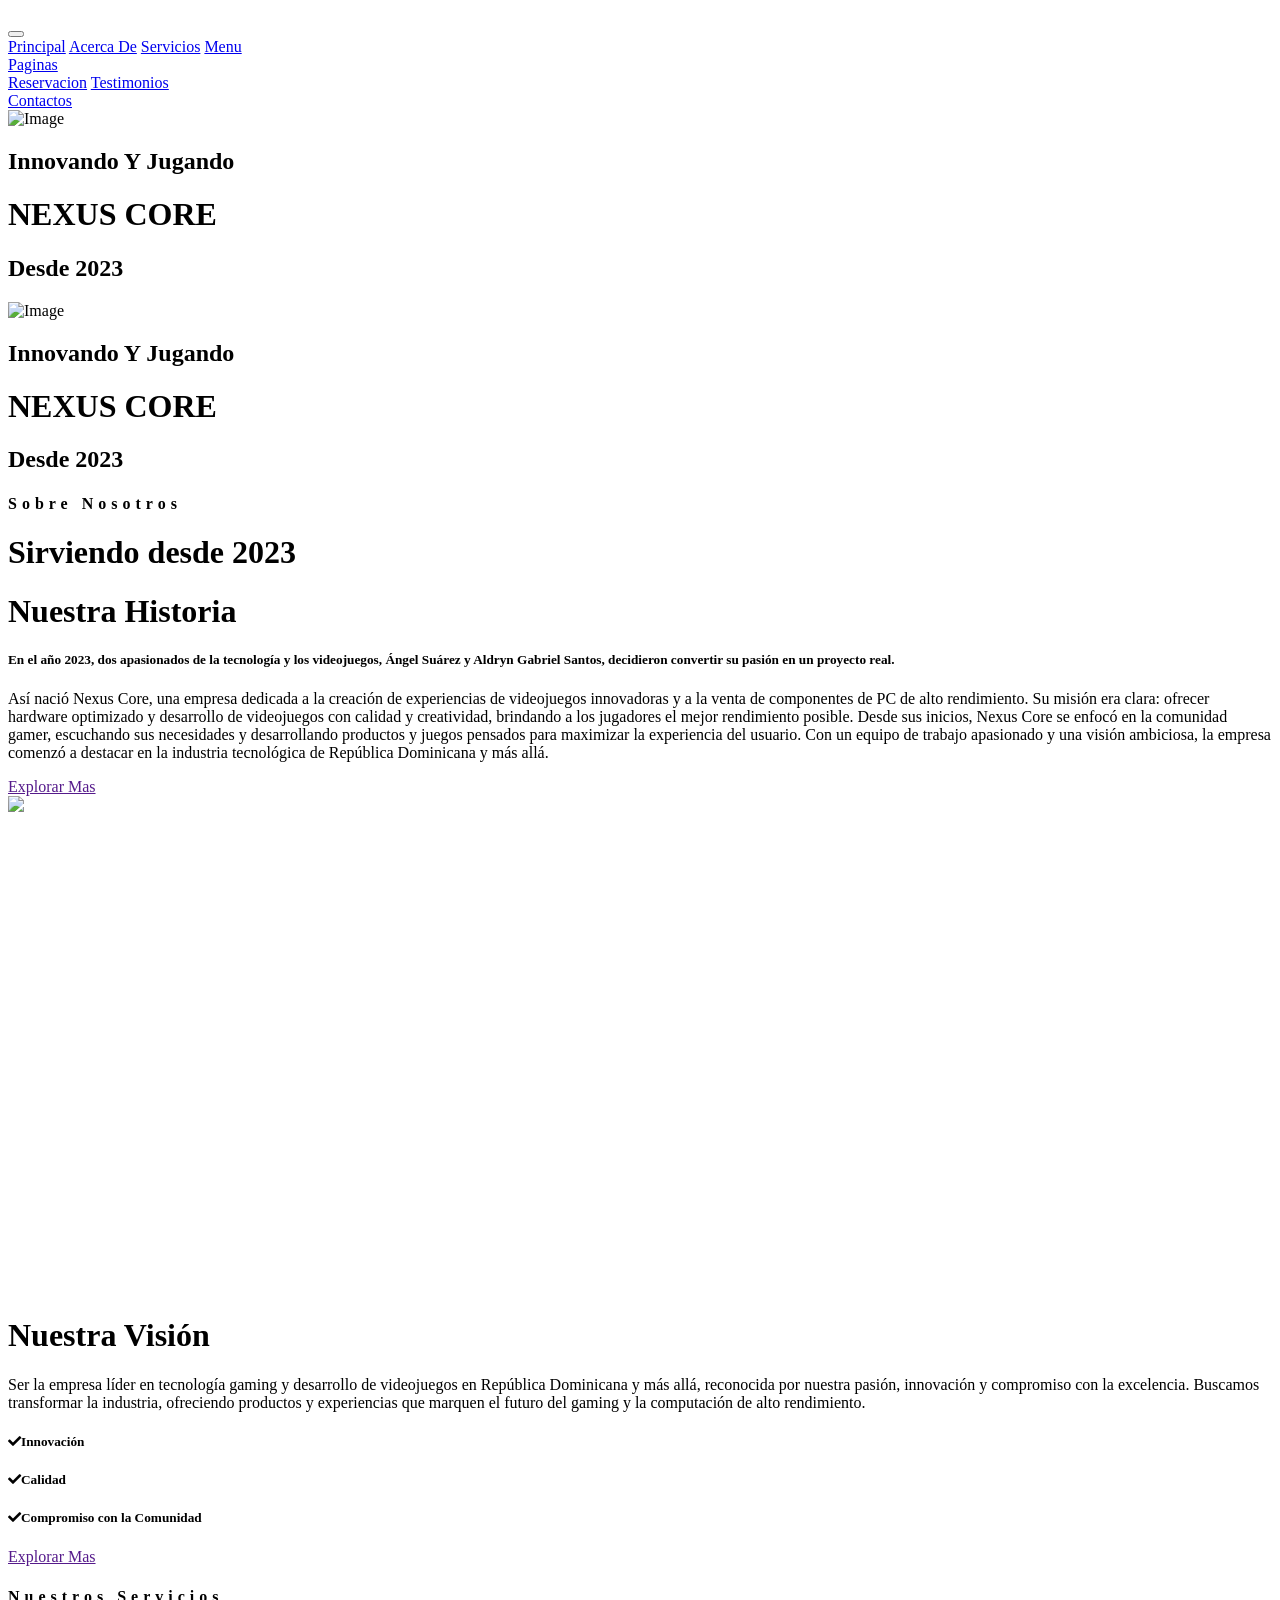
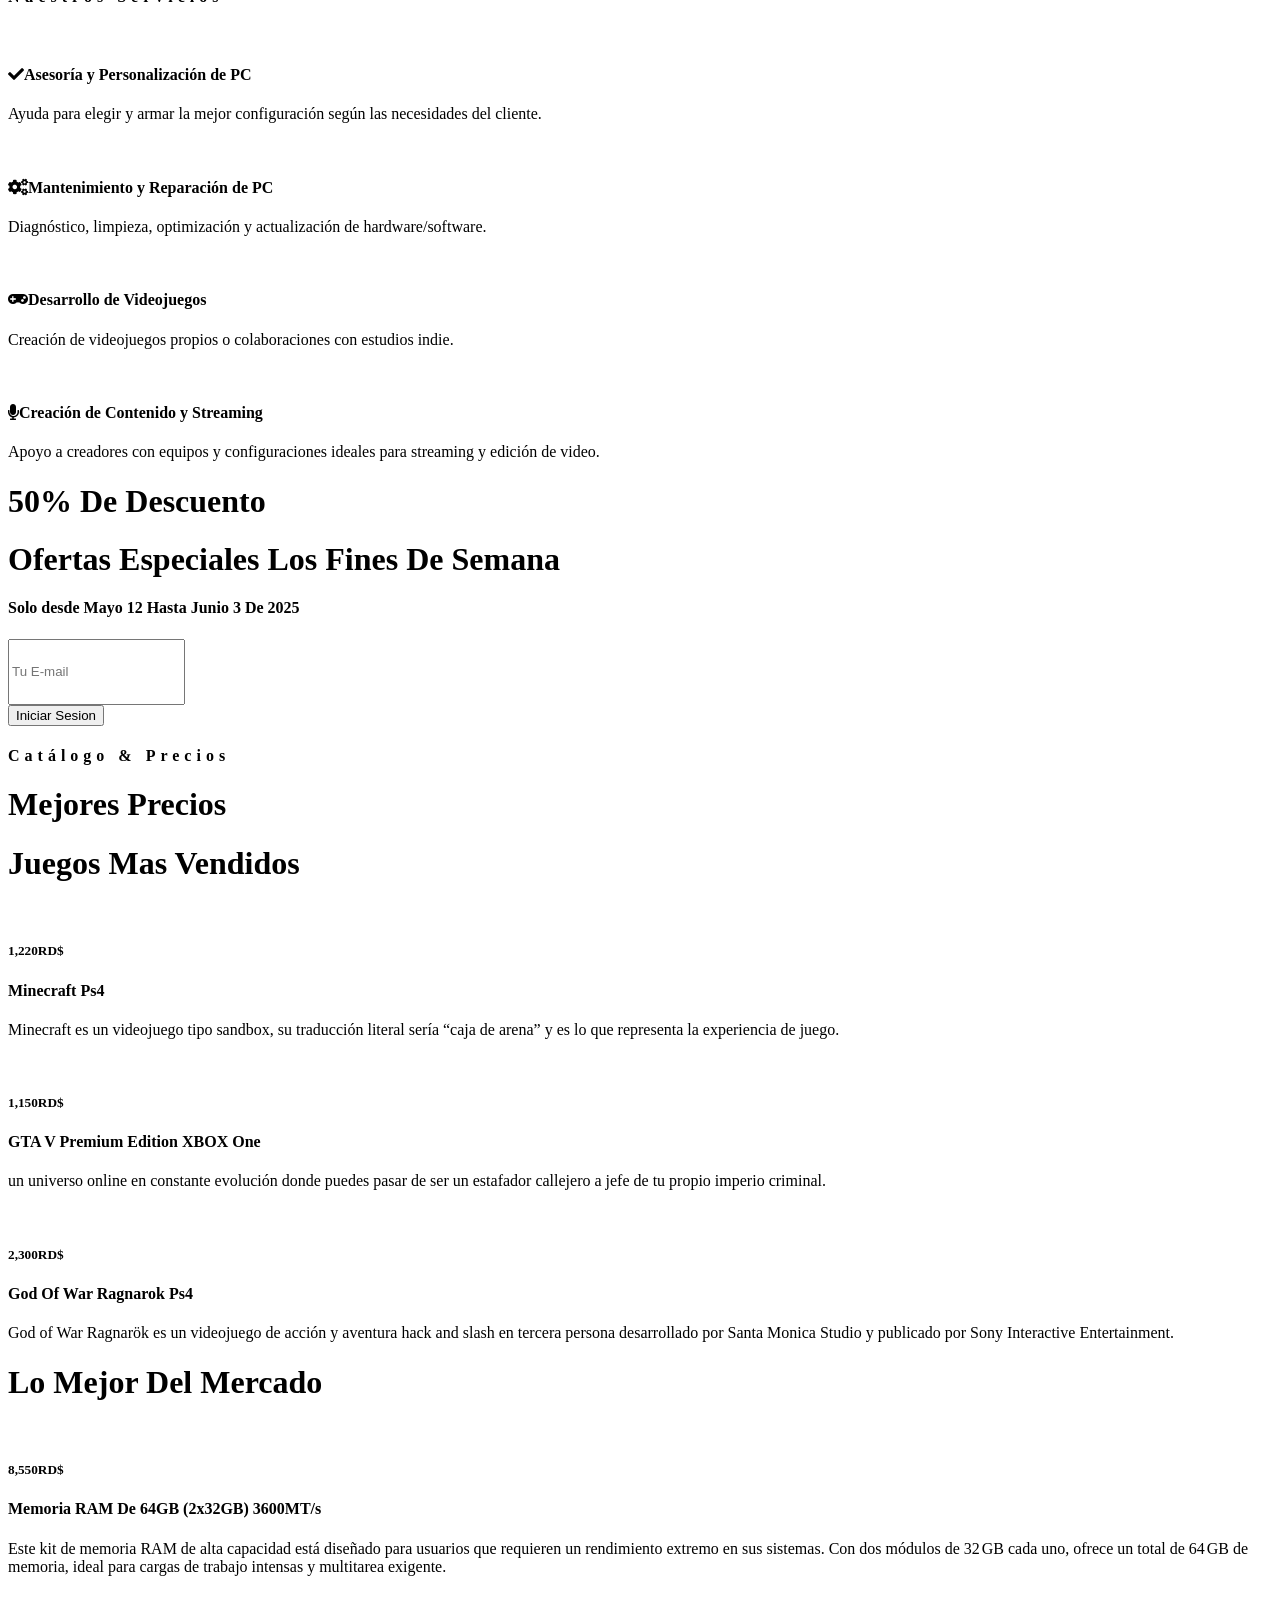
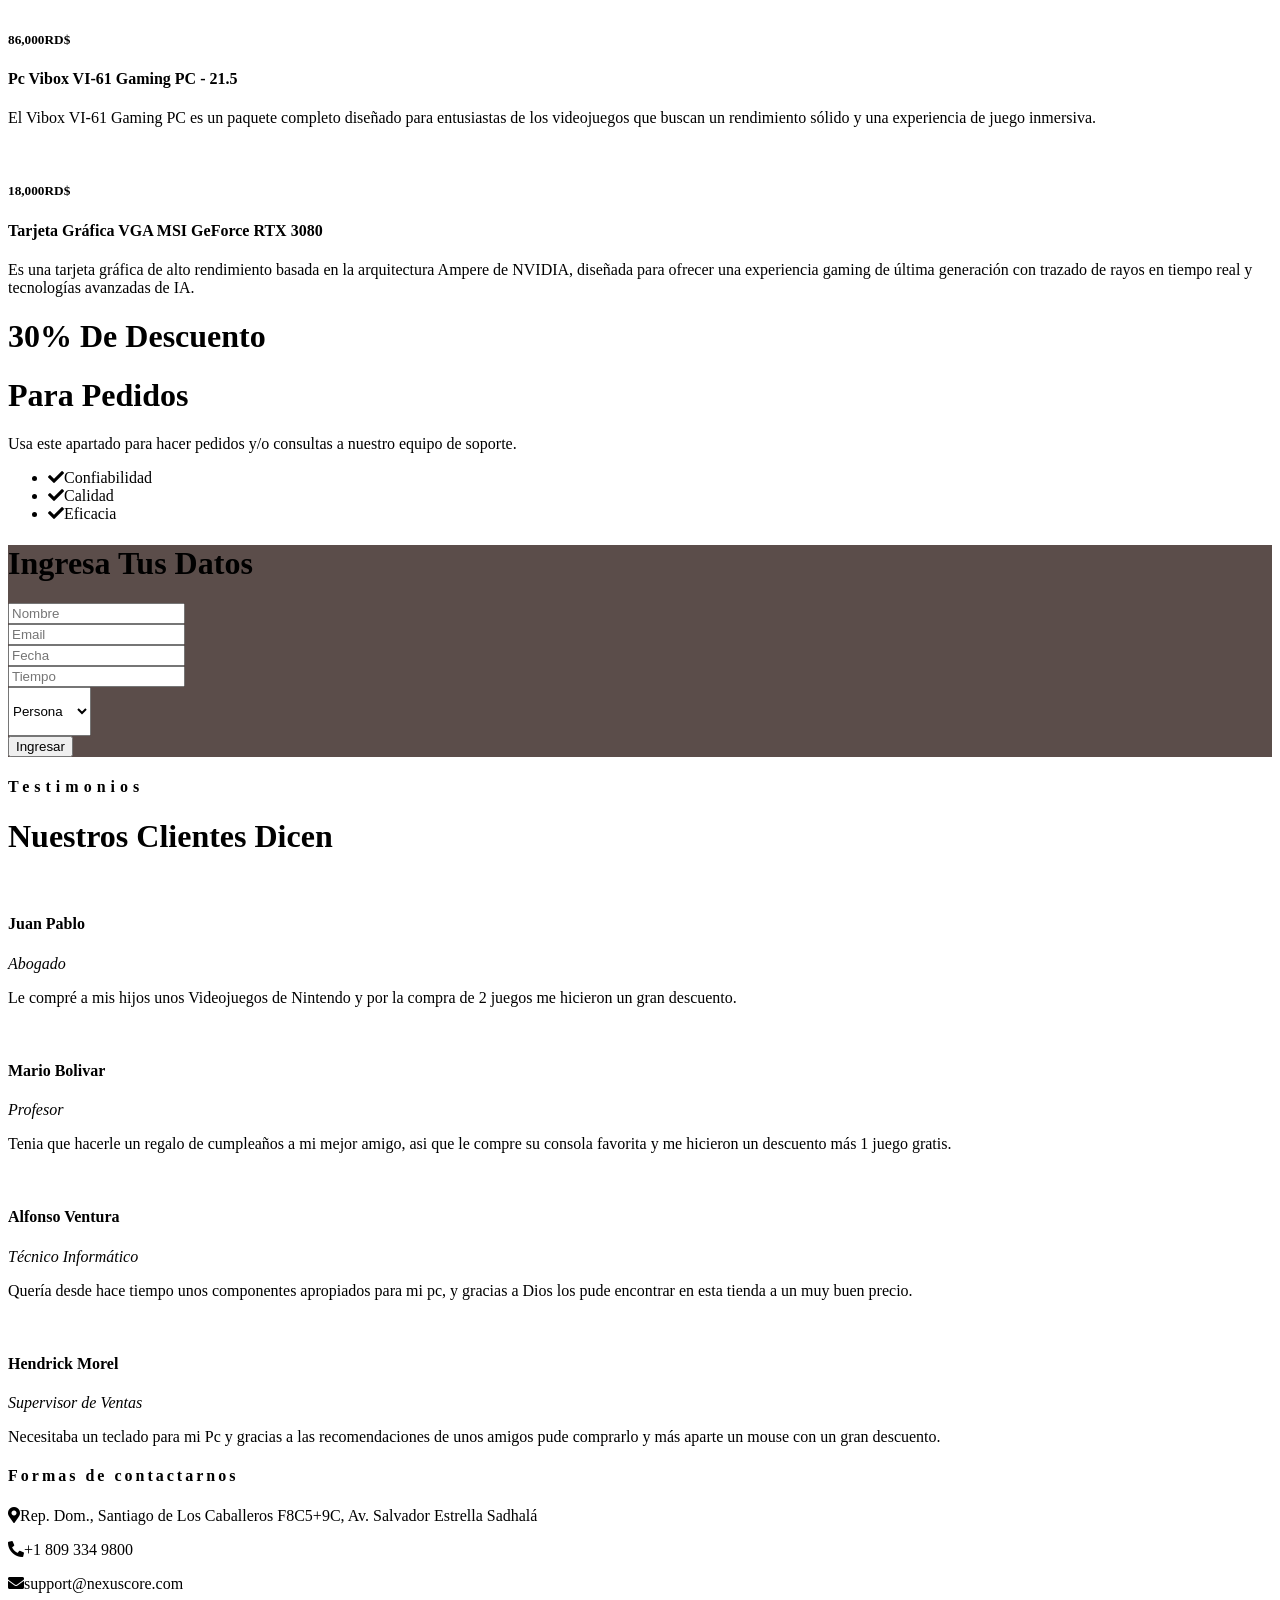
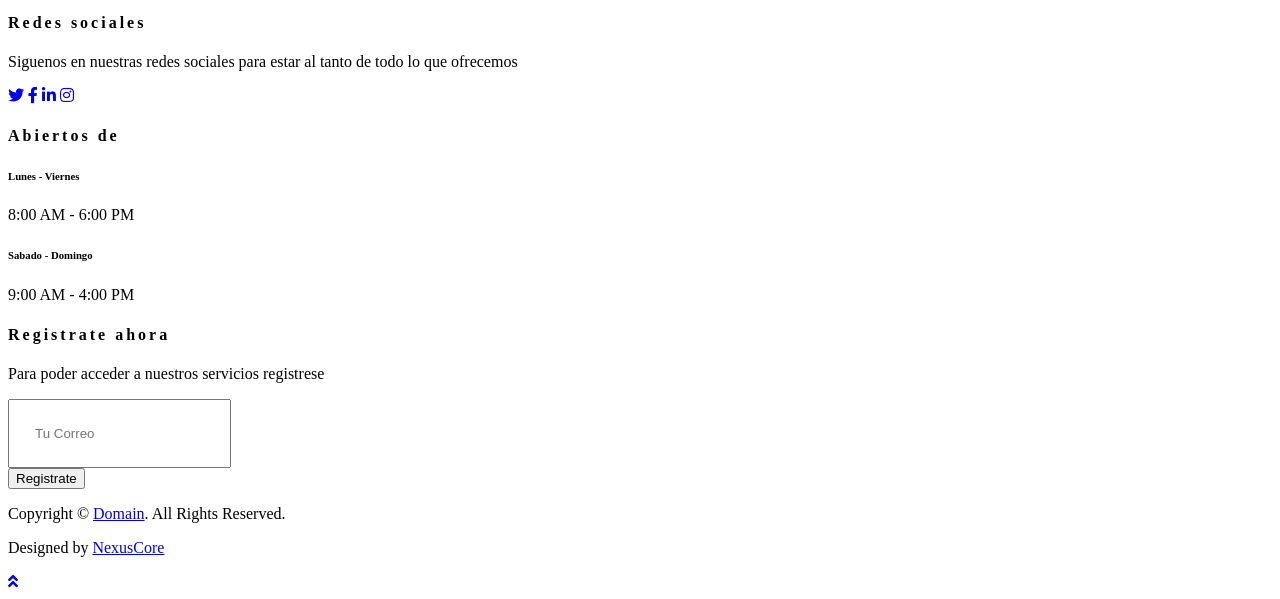
==== index.html @ c9ce325b "Add files via upload" ====
<!DOCTYPE html>
<html lang="en">

<head>
    <meta charset="utf-8">
    <title>Nexus Core - Vinculo y Nucleo</title>
    <meta content="width=device-width, initial-scale=1.0" name="viewport">
    <meta content="Free Website Template" name="keywords">
    <meta content="Free Website Template" name="description">

    <!-- Favicon -->
    <link href="img/favicon.ico" rel="icon">

    <!-- Google Font -->
    <link rel="preconnect" href="https://fonts.gstatic.com">
    <link href="https://fonts.googleapis.com/css2?family=Montserrat:wght@200;400&family=Roboto:wght@400;500;700&display=swap" rel="stylesheet"> 

    <!-- Font Awesome -->
    <link href="https://cdnjs.cloudflare.com/ajax/libs/font-awesome/5.10.0/css/all.min.css" rel="stylesheet">

    <!-- Libraries Stylesheet -->
    <link href="lib/owlcarousel/assets/owl.carousel.min.css" rel="stylesheet">
    <link href="lib/tempusdominus/css/tempusdominus-bootstrap-4.min.css" rel="stylesheet" />

    <!-- Customized Bootstrap Stylesheet -->
    <link href="css/style.min.css" rel="stylesheet">
</head>

<body>
    <!-- Navbar Start -->
    <div class="container-fluid p-0 nav-bar">
        <nav class="navbar navbar-expand-lg bg-none navbar-dark py-3">
            <a href="index.html" class="navbar-brand px-lg-4 m-0">
                <h1 class="m-0 display-4 text-uppercase text-white"></h1>
            </a>
            <button type="button" class="navbar-toggler" data-toggle="collapse" data-target="#navbarCollapse">
                <span class="navbar-toggler-icon"></span>
            </button>
            <div class="collapse navbar-collapse justify-content-between" id="navbarCollapse">
                <div class="navbar-nav ml-auto p-4">
                    <a href="index.html" class="nav-item nav-link active">Principal</a>
                    <a href="about.html" class="nav-item nav-link">Acerca De</a>
                    <a href="service.html" class="nav-item nav-link">Servicios</a>
                    <a href="menu.html" class="nav-item nav-link">Menu</a>
                    <div class="nav-item dropdown">
                        <a href="#" class="nav-link dropdown-toggle" data-toggle="dropdown">Paginas</a>
                        <div class="dropdown-menu text-capitalize">
                            <a href="reservation.html" class="dropdown-item">Reservacion</a>
                            <a href="testimonial.html" class="dropdown-item">Testimonios</a>
                        </div>
                    </div>
                    <a href="contact.html" class="nav-item nav-link">Contactos</a>
                </div>
            </div>
        </nav>
    </div>
    <!-- Navbar End -->

    <!-- Carousel Start -->
    <div class="container-fluid p-0 mb-5">
        <div id="blog-carousel" class="carousel slide overlay-bottom" data-ride="carousel">
            <div class="carousel-inner">
                <div class="carousel-item active">
                    <img class="w-100" src="https://e00-marca.uecdn.es/assets/multimedia/imagenes/2019/04/26/15562666815994.jpg" alt="Image">
                    <div class="carousel-caption d-flex flex-column align-items-center justify-content-center">
                        <h2 class="text-primary font-weight-medium m-0">Innovando Y Jugando</h2>
                        <h1 class="display-1 text-white m-0">NEXUS CORE</h1>
                        <h2 class="text-white m-0"> Desde 2023 </h2>
                    </div>
                </div>
                <div class="carousel-item">
                    <img class="w-100" src="https://forbes.cl/_next/image?url=https%3A%2F%2Fcdn.forbes.cl%2F2022%2F05%2FGamers-_pexels.jpg%3Fv%3D25001667&w=3840&q=75" alt="Image">
                    <div class="carousel-caption d-flex flex-column align-items-center justify-content-center">
                        <h2 class="text-primary font-weight-medium m-0">Innovando Y Jugando</h2>
                        <h1 class="display-1 text-white m-0">NEXUS CORE</h1>
                        <h2 class="text-white m-0"> Desde 2023 </h2>
                    </div>
                </div>
            </div>
            <a class="carousel-control-prev" href="#blog-carousel" data-slide="prev">
                <span class="carousel-control-prev-icon"></span>
            </a>
            <a class="carousel-control-next" href="#blog-carousel" data-slide="next">
                <span class="carousel-control-next-icon"></span>
            </a>
        </div>
    </div>
    <!-- Carousel End -->


    <!-- About Start -->
    <div class="container-fluid py-5">
        <div class="container">
            <div class="section-title">
                <h4 class="text-primary text-uppercase" style="letter-spacing: 5px;">Sobre Nosotros</h4>
                <h1 class="display-4">Sirviendo desde 2023</h1>
            </div>
            <div class="row">
                <div class="col-lg-4 py-0 py-lg-5">
                    <h1 class="mb-3">Nuestra Historia</h1>
                    <h5 class="mb-3">En el año 2023, dos apasionados de la tecnología y los videojuegos, Ángel Suárez y Aldryn Gabriel Santos, decidieron convertir su pasión en un proyecto real. </h5>
                    <p>Así nació Nexus Core, una empresa dedicada a la creación de experiencias de videojuegos innovadoras y a la venta de componentes de PC de alto rendimiento. Su misión era clara: ofrecer hardware optimizado y desarrollo de videojuegos con calidad y creatividad, brindando a los jugadores el mejor rendimiento posible. 
  
                        Desde sus inicios, Nexus Core se enfocó en la comunidad gamer, escuchando sus necesidades y desarrollando productos y juegos pensados para maximizar la experiencia del usuario. Con un equipo de trabajo apasionado y una visión ambiciosa, la empresa comenzó a destacar en la industria tecnológica de República Dominicana y más allá. 
                        </p>
                    <a href="" class="btn btn-secondary font-weight-bold py-2 px-4 mt-2">Explorar Mas</a>
                </div>
                <div class="col-lg-4 py-5 py-lg-0" style="min-height: 500px;">
                    <div class="position-relative h-100">
                        <img class="position-absolute w-100 h-80" src="https://warenhouse.cl/wp-content/uploads/2022/06/Diseno-sin-titulo-44.png" style="object-fit: cover;">
                    </div>
                </div>
                <div class="col-lg-4 py-0 py-lg-5">
                    <h1 class="mb-3">Nuestra Visión</h1>
                    <p>Ser la empresa líder en tecnología gaming y desarrollo de videojuegos en República Dominicana y más allá, reconocida por nuestra pasión, innovación y compromiso con la excelencia. Buscamos transformar la industria, ofreciendo productos y experiencias que marquen el futuro del gaming y la computación de alto rendimiento. </p>
                    <h5 class="mb-3"><i class="fa fa-check text-primary mr-3"></i>Innovación</h5>
                    <h5 class="mb-3"><i class="fa fa-check text-primary mr-3"></i>Calidad </h5>
                    <h5 class="mb-3"><i class="fa fa-check text-primary mr-3"></i>Compromiso con la Comunidad </h5>
                    <a href="" class="btn btn-primary font-weight-bold py-2 px-4 mt-2">Explorar Mas</a>
                </div>
            </div>
        </div>
    </div>
    <!-- About End -->


    <!-- Service Start -->
    <div class="container-fluid pt-5">
        <div class="container">
            <div class="section-title">
                <h4 class="text-primary text-uppercase" style="letter-spacing: 5px;">Nuestros Servicios</h4>
                
            </div>
            <div class="row">
                <div class="col-lg-6 mb-5">
                    <div class="row align-items-center">
                        <div class="col-sm-5">
                            <img class="img-fluid mb-3 mb-sm-0" src="https://external-preview.redd.it/8-Er3hHSqy5c1G9nhhCjXWmbxJxcfD0SgTargh3iKiM.jpg?auto=webp&s=b6899fd1b7fd7a2a0e55f03332d17cdc133678af" alt="">
                        </div>
                        <div class="col-sm-7">
                            <h4><i class="fa fa-check  service-icon"></i>Asesoría y Personalización de PC </h4>
                            <p class="m-0">Ayuda para elegir y armar la mejor configuración según las necesidades del cliente. </p>
                        </div>
                    </div>
                </div>
                <div class="col-lg-6 mb-5">
                    <div class="row align-items-center">
                        <div class="col-sm-5">
                            <img class="img-fluid mb-3 mb-sm-0" src="https://cdn.computerhoy.com/sites/navi.axelspringer.es/public/media/image/2021/10/componentes-te-interesa-actualizar-quieres-mejorar-experiencia-gaming-pc-2491809.jpg" alt="">
                        </div>
                        <div class="col-sm-7">
                            <h4><i class="fa fa-cogs service-icon"></i>Mantenimiento y Reparación de PC</h4>
                            <p class="m-0">Diagnóstico, limpieza, optimización y actualización de hardware/software. </p>
                        </div>
                    </div>
                </div>
                <div class="col-lg-6 mb-5">
                    <div class="row align-items-center">
                        <div class="col-sm-5">
                            <img class="img-fluid mb-4 mb-sm-4" src="https://portal.andina.pe/EDPfotografia3/Thumbnail/2022/09/13/000897826W.jpg" alt="">
                        </div>
                        <div class="col-sm-7">
                            <h4><i class="fa fa-gamepad service-icon"></i>Desarrollo de Videojuegos </h4>
                            <p class="m-0">Creación de videojuegos propios o colaboraciones con estudios indie.</p>
                        </div>
                    </div>
                </div>
                <div class="col-lg-6 mb-5">
                    <div class="row align-items-center">
                        <div class="col-sm-5">
                            <img class="img-fluid mb-3 mb-sm-0" src="https://hub.yamaha.com/wp-content/uploads/2022/08/New-Game-Streaming-feature-image-min.png" alt="">
                        </div>
                        <div class="col-sm-7">
                            <h4><i class="fa fa-microphone service-icon"></i>Creación de Contenido y Streaming</h4>
                            <p class="m-0">Apoyo a creadores con equipos y configuraciones ideales para streaming y edición de video.</p>
                        </div>
                    </div>
                </div>
            </div>
        </div>
    </div>
    <!-- Service End -->


    <!-- Offer Start -->
    <div class="offer container-fluid my-5 py-5 text-center position-relative overlay-top overlay-bottom">
        <div class="container py-5">
            <h1 class="display-3 text-primary mt-3">50% De Descuento</h1>
            <h1 class="text-white mb-3">Ofertas Especiales Los Fines De Semana</h1>
            <h4 class="text-white font-weight-normal mb-4 pb-3">Solo desde Mayo 12 Hasta Junio 3 De 2025</h4>
            <form class="form-inline justify-content-center mb-4">
                <div class="input-group">
                    <input type="text" class="form-control p-4" placeholder="Tu E-mail" style="height: 60px;">
                    <div class="input-group-append">
                        <button class="btn btn-primary font-weight-bold px-4" type="submit">Iniciar Sesion</button>
                    </div>
                </div>
            </form>
        </div>
    </div>
    <!-- Offer End -->


    <!-- Menu Start -->
    <div class="container-fluid pt-5">
        <div class="container">
            <div class="section-title">
                <h4 class="text-primary text-uppercase" style="letter-spacing: 5px;">Catálogo & Precios</h4>
                <h1 class="display-4">Mejores Precios</h1>
            </div>
            <div class="row">
                <div class="col-lg-6">
                    <h1 class="mb-5">Juegos Mas Vendidos</h1>
                    <div class="row align-items-center mb-5">
                        <div class="col-4 col-sm-3">
                            <img class="w-100 rounded-circle mb-3 mb-sm-0" src="https://mygamesnow.net/wp-content/uploads/2021/10/MINECRAFT-PS4-DIGITAL.jpg" alt="">
                            <h5 class="menu-price">1,220RD$</h5>
                        </div>
                        <div class="col-8 col-sm-9">
                            <h4>Minecraft Ps4</h4>
                            <p class="m-0"> Minecraft es un videojuego tipo sandbox, su traducción literal sería “caja de arena” y es lo que representa la experiencia de juego.</p>
                        </div>
                    </div>
                    <div class="row align-items-center mb-5">
                        <div class="col-4 col-sm-3">
                            <img class="w-100 rounded-circle mb-3 mb-sm-0" src="https://mygamesnow.net/wp-content/uploads/2021/11/GTA-V-PREMIUM-XBOX.jpg" alt="">
                            <h5 class="menu-price">1,150RD$</h5>
                        </div>
                        <div class="col-8 col-sm-9">
                            <h4>GTA V Premium Edition XBOX One</h4>
                            <p class="m-0"> un universo online en constante evolución donde puedes pasar de ser un estafador callejero a jefe de tu propio imperio criminal.</p>
                        </div>
                    </div>
                    <div class="row align-items-center mb-5">
                        <div class="col-4 col-sm-3">
                            <img class="w-100 rounded-circle mb-3 mb-sm-0" src="https://mygamesnow.net/wp-content/uploads/2022/07/GOD-OF-WAR-RAGNAROK-PS5.jpg" alt="">
                            <h5 class="menu-price">2,300RD$</h5>
                        </div>
                        <div class="col-8 col-sm-9">
                            <h4>God Of War Ragnarok Ps4</h4>
                            <p class="m-0">God of War Ragnarök es un videojuego de acción y aventura hack and slash en tercera persona desarrollado por Santa Monica Studio y publicado por Sony Interactive Entertainment.</p>
                        </div>
                    </div>
                </div>
                <div class="col-lg-6">
                    <h1 class="mb-5">Lo Mejor Del Mercado</h1>
                    <div class="row align-items-center mb-5">
                        <div class="col-4 col-sm-3">
                            <img class="w-100 rounded-circle mb-3 mb-sm-0" src="https://m.media-amazon.com/images/I/61WZdLnrPkL._AC_SX679_PIbundle-2,TopRight,0,0_SH20_.jpg" alt="">
                            <h5 class="menu-price">8,550RD$</h5>
                        </div>
                        <div class="col-8 col-sm-9">
                            <h4>Memoria RAM De 64GB (2x32GB) 3600MT/s</h4>
                            <p class="m-0">Este kit de memoria RAM de alta capacidad está diseñado para usuarios que requieren un rendimiento extremo en sus sistemas. Con dos módulos de 32 GB cada uno, ofrece un total de 64 GB de memoria, ideal para cargas de trabajo intensas y multitarea exigente.</p>
                        </div>
                    </div>
                    <div class="row align-items-center mb-5">
                        <div class="col-4 col-sm-3">
                            <img class="w-100 rounded-circle mb-3 mb-sm-0" src="https://images-cdn.ubuy.qa/65f807f315bf36203e776275-vibox-i-24-gaming-pc-21-5-monitor.jpg" alt="">
                            <h5 class="menu-price">86,000RD$</h5>
                        </div>
                        <div class="col-8 col-sm-9">
                            <h4>Pc Vibox VI-61 Gaming PC - 21.5</h4>
                            <p class="m-0">El Vibox VI-61 Gaming PC es un paquete completo diseñado para entusiastas de los videojuegos que buscan un rendimiento sólido y una experiencia de juego inmersiva.</p>
                        </div>
                    </div>
                    <div class="row align-items-center mb-5">
                        <div class="col-4 col-sm-3">
                            <img class="w-100 rounded-circle mb-3 mb-sm-0" src="https://www.invidcomputers.com/images/000000000041365454806413654--1-.png" alt="">
                            <h5 class="menu-price">18,000RD$</h5>
                        </div>
                        <div class="col-8 col-sm-9">
                            <h4>Tarjeta Gráfica VGA MSI GeForce RTX 3080</h4>
                            <p class="m-0"></p>Es una tarjeta gráfica de alto rendimiento basada en la arquitectura Ampere de NVIDIA, diseñada para ofrecer una experiencia gaming de última generación con trazado de rayos en tiempo real y tecnologías avanzadas de IA.</p>
                        </div>
                    </div>
                </div>
            </div>
        </div>
    </div>
    <!-- Menu End -->


    <!-- Reservation Start -->
    <div class="container-fluid my-5">
        <div class="container">
            <div class="reservation position-relative overlay-top overlay-bottom">
                <div class="row align-items-center">
                    <div class="col-lg-6 my-5 my-lg-0">
                        <div class="p-5">
                            <div class="mb-4">
                                <h1 class="display-3 text-primary">30% De Descuento</h1>
                                <h1 class="text-white">Para Pedidos</h1>
                            </div>
                            <p class="text-white">Usa este apartado para hacer pedidos y/o consultas a nuestro equipo de soporte.</p>
                            <ul class="list-inline text-white m-0">
                                <li class="py-2"><i class="fa fa-check text-primary mr-3"></i>Confiabilidad</li>
                                <li class="py-2"><i class="fa fa-check text-primary mr-3"></i>Calidad</li>
                                <li class="py-2"><i class="fa fa-check text-primary mr-3"></i>Eficacia</li>
                            </ul>
                        </div>
                    </div>
                    <div class="col-lg-6">
                        <div class="text-center p-5" style="background: rgba(51, 33, 29, .8);">
                            <h1 class="text-white mb-4 mt-5">Ingresa Tus Datos</h1>
                            <form class="mb-5">
                                <div class="form-group">
                                    <input type="text" class="form-control bg-transparent border-primary p-4" placeholder="Nombre"
                                        required="required" />
                                </div>
                                <div class="form-group">
                                    <input type="email" class="form-control bg-transparent border-primary p-4" placeholder="Email"
                                        required="required" />
                                </div>
                                <div class="form-group">
                                    <div class="Fecha" id="Fecha" data-target-input="nearest">
                                        <input type="text" class="form-control bg-transparent border-primary p-4 datetimepicker-input" placeholder="Fecha" data-target="#date" data-toggle="datetimepicker"/>
                                    </div>
                                </div>
                                <div class="form-group">
                                    <div class="Tiempo" id="Tiempo" data-target-input="nearest">
                                        <input type="text" class="form-control bg-transparent border-primary p-4 datetimepicker-input" placeholder="Tiempo" data-target="#time" data-toggle="datetimepicker"/>
                                    </div>
                                </div>
                                <div class="form-group">
                                    <select class="custom-select bg-transparent border-primary px-4" style="height: 49px;">
                                        <option selected>Persona</option>
                                        <option value="1">Persona 1</option>
                                        <option value="2">Persona 2</option>
                                        <option value="3">Persona 3</option>
                                        <option value="3">Persona 4</option>
                                    </select>
                                </div>
                                
                                <div>
                                    <button class="btn btn-primary btn-block font-weight-bold py-3" type="submit">Ingresar</button>
                                </div>
                            </form>
                        </div>
                    </div>
                </div>
            </div>
        </div>
    </div>
    <!-- Reservation End -->


    <!-- Testimonial Start -->
    <div class="container-fluid py-5">
        <div class="container">
            <div class="section-title">
                <h4 class="text-primary text-uppercase" style="letter-spacing: 5px;">Testimonios</h4>
                <h1 class="display-4">Nuestros Clientes Dicen</h1>
            </div>
            <div class="owl-carousel testimonial-carousel">
                <div class="testimonial-item">
                    <div class="d-flex align-items-center mb-3">
                        <img class="img-fluid" src="https://img.freepik.com/vector-gratis/silueta-signo-pregunta-dibujada-mano_23-2150940534.jpg?t=st=1744119387~exp=1744122987~hmac=5fce5fa4892e9a269c855ad4259d896ad7e7c1272737ad890e1fee5b0b1182a8&w=740" alt="">
                        <div class="ml-3">
                            <h4>Juan Pablo</h4>
                            <i>Abogado</i>
                        </div>
                    </div>
                    <p class="m-0">Le compré a mis hijos unos Videojuegos de Nintendo y por la compra de 2 juegos me hicieron un gran descuento.</p>
                </div>
                <div class="testimonial-item">
                    <div class="d-flex align-items-center mb-3">
                        <img class="img-fluid" src="https://img.freepik.com/vector-gratis/silueta-signo-pregunta-dibujada-mano_23-2150940534.jpg?t=st=1744119387~exp=1744122987~hmac=5fce5fa4892e9a269c855ad4259d896ad7e7c1272737ad890e1fee5b0b1182a8&w=740" alt="">
                        <div class="ml-3">
                            <h4>Mario Bolivar</h4>
                            <i>Profesor</i>
                        </div>
                    </div>
                    <p class="m-0">Tenia que hacerle un regalo de cumpleaños a mi mejor amigo, asi que le compre su consola favorita y me hicieron un descuento más 1 juego gratis.</p>
                </div>
                <div class="testimonial-item">
                    <div class="d-flex align-items-center mb-3">
                        <img class="img-fluid" src="c:\Users\Dell\Downloads\Proyecto nuevo (1).jpg" alt="">
                        <div class="ml-3">
                            <h4>Alfonso Ventura</h4>
                            <i>Técnico Informático</i>
                        </div>
                    </div>
                    <p class="m-0">Quería desde hace tiempo unos componentes apropiados para mi pc, y gracias a Dios los pude encontrar en esta tienda a un muy buen precio.</p>
                </div>
                <div class="testimonial-item">
                    <div class="d-flex align-items-center mb-3">
                        <img class="img-fluid" src="c:\Users\Dell\Downloads\Proyecto nuevo.jpg" alt="">
                        <div class="ml-3">
                            <h4>Hendrick Morel</h4>
                            <i>Supervisor de Ventas</i>
                        </div>
                    </div>
                    <p class="m-0">Necesitaba un teclado para mi Pc y gracias a las recomendaciones de unos amigos pude comprarlo y más aparte un mouse con un gran descuento.</p>
                </div>
            </div>
        </div>
    </div>
    <!-- Testimonial End -->


    <!-- Footer Start -->
    <div class="container-fluid footer text-white mt-5 pt-5 px-0 position-relative overlay-top">
        <div class="row mx-0 pt-5 px-sm-3 px-lg-5 mt-4">
            <div class="col-lg-3 col-md-6 mb-5">
                <h4 class="text-white text-uppercase mb-4" style="letter-spacing: 3px;">Formas de contactarnos</h4>
                <p><i class="fa fa-map-marker-alt mr-2"></i>Rep. Dom., Santiago de Los Caballeros F8C5+9C, Av. Salvador Estrella Sadhalá</p>
                <p><i class="fa fa-phone-alt mr-2"></i>+1 809 334 9800</p>
                <p class="m-0"><i class="fa fa-envelope mr-2"></i>support@nexuscore.com</p>
            </div>
            <div class="col-lg-3 col-md-6 mb-5">
                <h4 class="text-white text-uppercase mb-4" style="letter-spacing: 3px;">Redes sociales</h4>
                <p>Siguenos en nuestras redes sociales para estar al tanto de todo lo que ofrecemos</p>
                <div class="d-flex justify-content-start">
                    <a class="btn btn-lg btn-outline-light btn-lg-square mr-2" href="#"><i class="fab fa-twitter"></i></a>
                    <a class="btn btn-lg btn-outline-light btn-lg-square mr-2" href="#"><i class="fab fa-facebook-f"></i></a>
                    <a class="btn btn-lg btn-outline-light btn-lg-square mr-2" href="#"><i class="fab fa-linkedin-in"></i></a>
                    <a class="btn btn-lg btn-outline-light btn-lg-square" href="#"><i class="fab fa-instagram"></i></a>
                </div>
            </div>
            <div class="col-lg-3 col-md-6 mb-5">
                <h4 class="text-white text-uppercase mb-4" style="letter-spacing: 3px;">Abiertos de</h4>
                <div>
                    <h6 class="text-white text-uppercase">Lunes - Viernes</h6>
                    <p>8:00 AM - 6:00 PM</p>
                    <h6 class="text-white text-uppercase">Sabado - Domingo</h6>
                    <p>9:00 AM - 4:00 PM</p>
                </div>
            </div>
            <div class="col-lg-3 col-md-6 mb-5">
                <h4 class="text-white text-uppercase mb-4" style="letter-spacing: 3px;">Registrate ahora</h4>
                <p>Para poder acceder a nuestros servicios registrese</p>
                <div class="w-100">
                    <div class="input-group">
                        <input type="text" class="form-control border-light" style="padding: 25px;" placeholder="Tu Correo">
                        <div class="input-group-append">
                            <button class="btn btn-primary font-weight-bold px-3">Registrate</button>
                        </div>
                    </div>
                </div>
            </div>
        </div>
        <div class="container-fluid text-center text-white border-top mt-4 py-4 px-sm-3 px-md-5" style="border-color: rgba(256, 256, 256, .1) !important;">
            <p class="mb-2 text-white">Copyright &copy; <a class="font-weight-bold" href="#">Domain</a>. All Rights Reserved.</a></p>
            <p class="m-0 text-white">Designed by <a class="font-weight-bold" href="https://htmlcodex.com">NexusCore</a></p>
        </div>
    </div>
    <!-- Footer End -->


    <!-- Back to Top -->
    <a href="#" class="btn btn-lg btn-primary btn-lg-square back-to-top"><i class="fa fa-angle-double-up"></i></a>


    <!-- JavaScript Libraries -->
    <script src="https://code.jquery.com/jquery-3.4.1.min.js"></script>
    <script src="https://stackpath.bootstrapcdn.com/bootstrap/4.4.1/js/bootstrap.bundle.min.js"></script>
    <script src="lib/easing/easing.min.js"></script>
    <script src="lib/waypoints/waypoints.min.js"></script>
    <script src="lib/owlcarousel/owl.carousel.min.js"></script>
    <script src="lib/tempusdominus/js/moment.min.js"></script>
    <script src="lib/tempusdominus/js/moment-timezone.min.js"></script>
    <script src="lib/tempusdominus/js/tempusdominus-bootstrap-4.min.js"></script>

    <!-- Contact Javascript File -->
    <script src="mail/jqBootstrapValidation.min.js"></script>
    <script src="mail/contact.js"></script>

    <!-- Template Javascript -->
    <script src="js/main.js"></script>
</body>

</html>
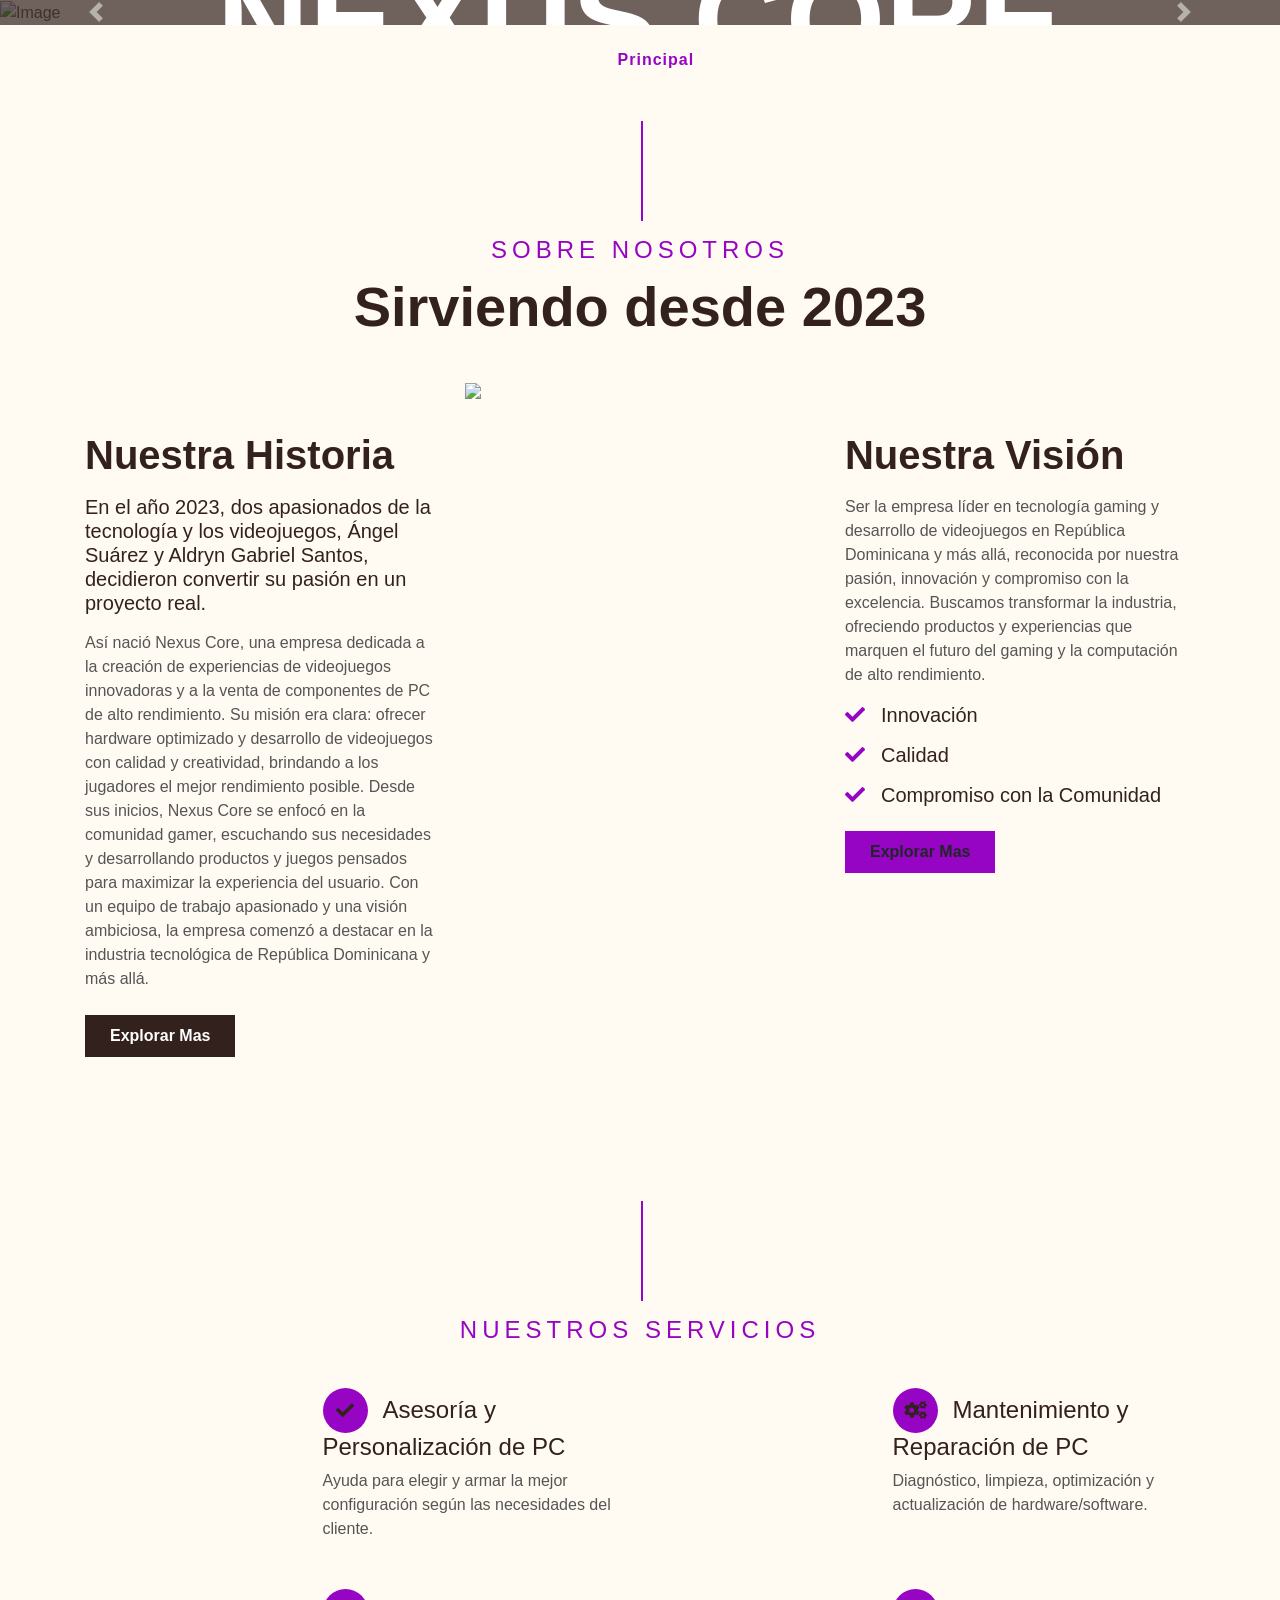
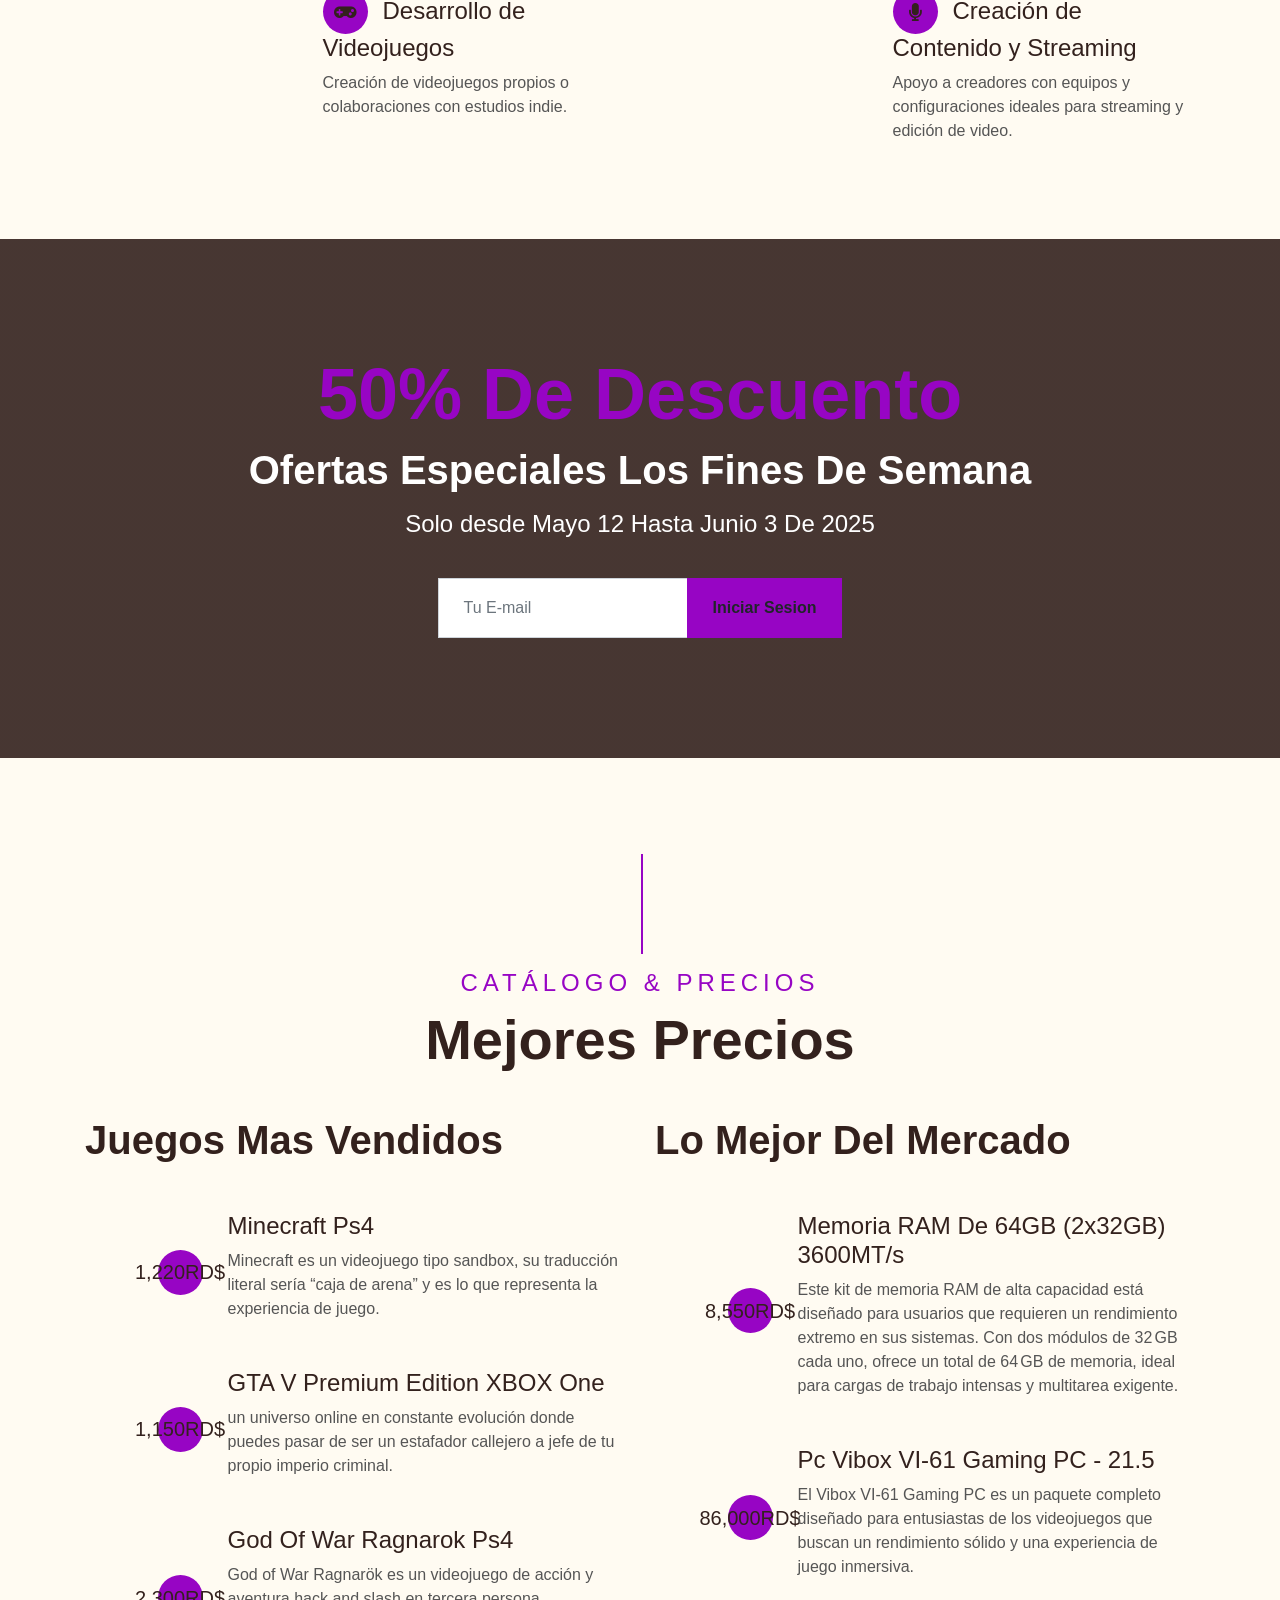
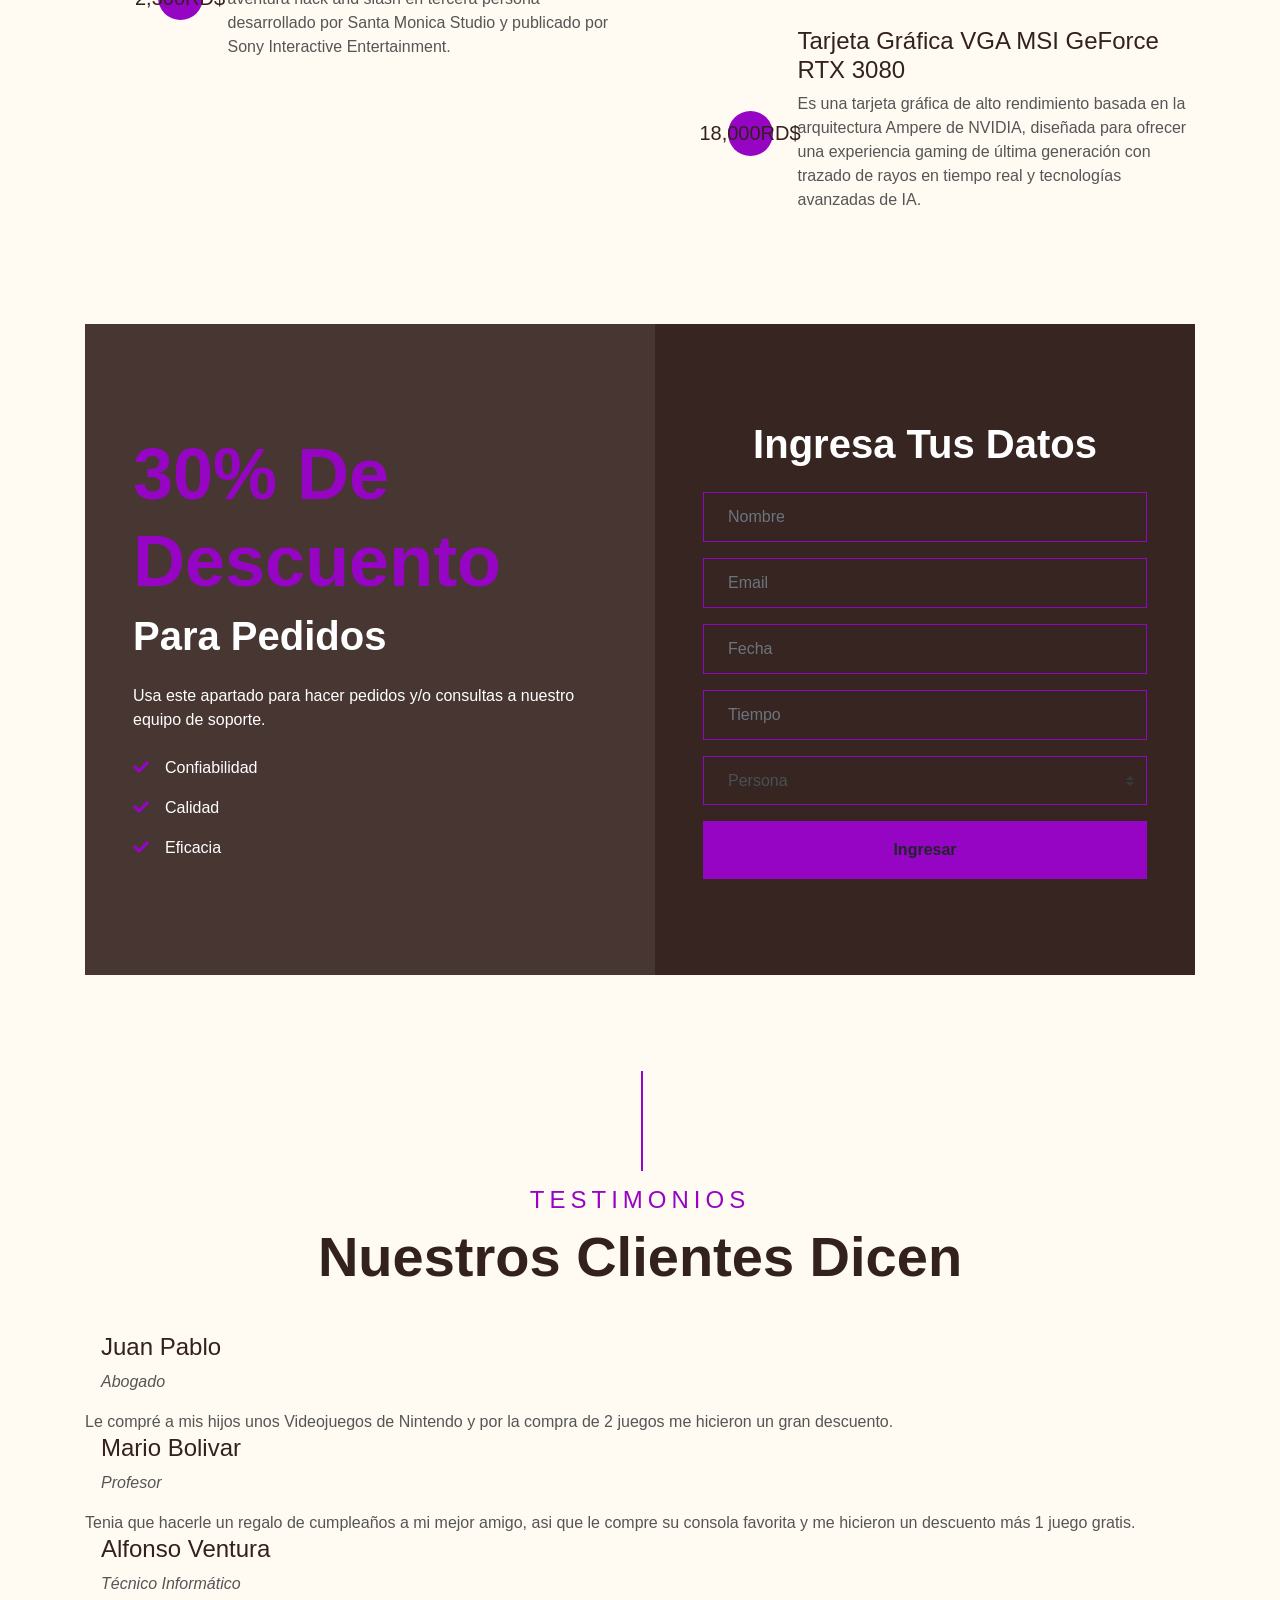
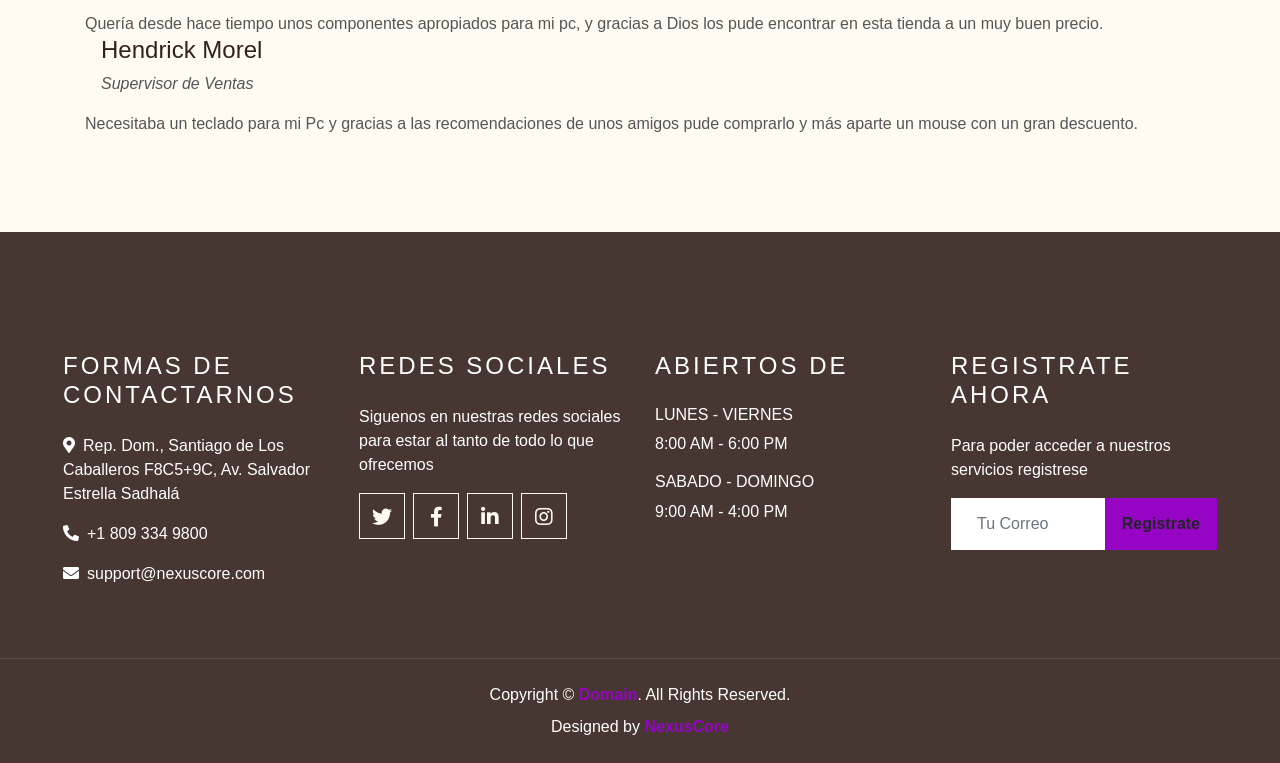
==== commit 848edb81: "Update index.html" ====
--- a/index.html
+++ b/index.html
@@ -346,7 +346,7 @@
 
 
     <!-- Testimonial Start -->
-    <div class="container-fluid py-5">
+     <div class="container-fluid py-5">
         <div class="container">
             <div class="section-title">
                 <h4 class="text-primary text-uppercase" style="letter-spacing: 5px;">Testimonios</h4>
@@ -470,4 +470,4 @@
     <script src="js/main.js"></script>
 </body>
 
-</html>+</html>
